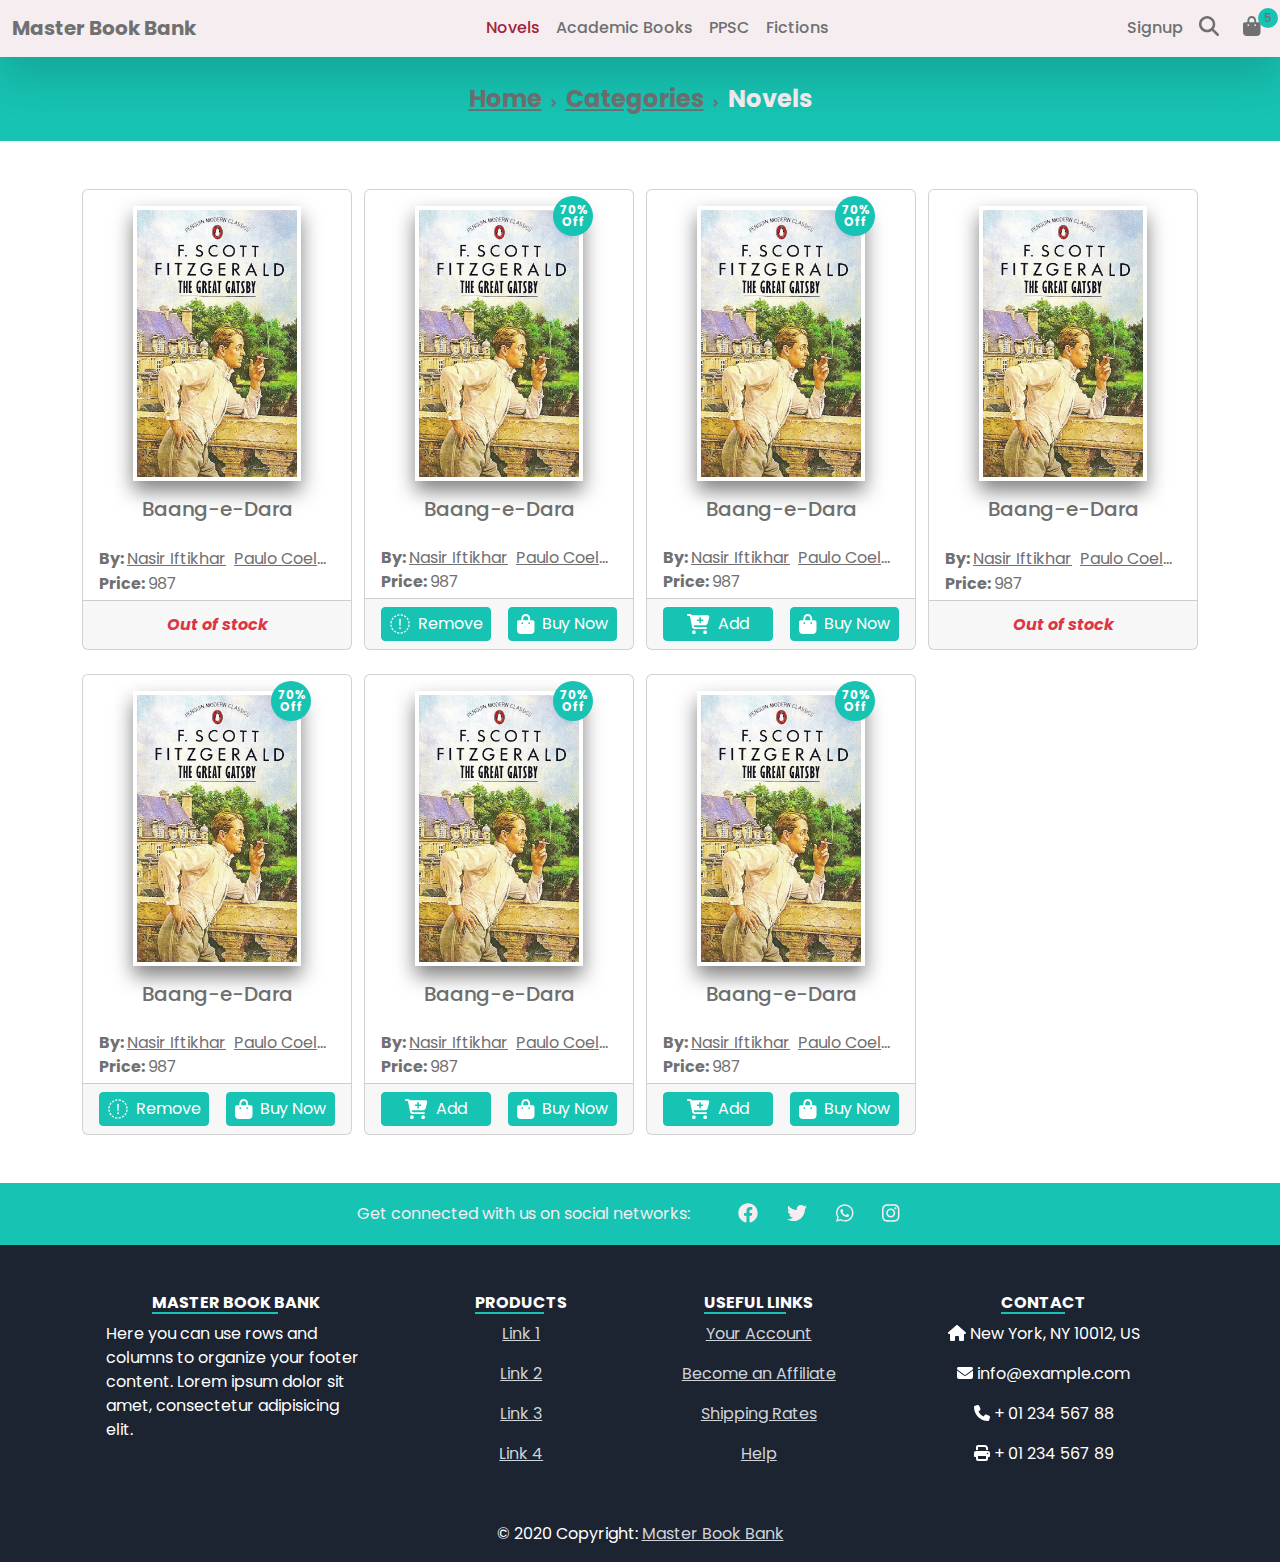
==== listing_products_page.html @ e21f7b75 "added listing products page" ====
<!DOCTYPE html>
<html lang="en">

<head>
    <meta charset="UTF-8">
    <meta http-equiv="X-UA-Compatible" content="IE=edge">
    <meta name="viewport" content="width=device-width, initial-scale=1.0">
    <title>Document</title>
    <link rel="stylesheet" href="./css/bootstrap.min.css" />
    <link rel="stylesheet" href="./css/custom_styles.css" />
    <link rel="stylesheet" href="./css/all.min.css" />
</head>

<body>
    <header class="sticky-top shadow-lg">
        <nav class="navbar navbar-expand-lg navbar-light bg-light" aria-label="Offcanvas navbar large">
            <div class="container-fluid">
                <a class="navbar-brand fw-bold fs-5" href="#">Master Book Bank</a>
                <div class="offcanvas offcanvas-start text-bg-light" tabindex="-1" id="offcanvasNavbar2"
                    aria-labelledby="offcanvasNavbar2Label">
                    <div class="offcanvas-header">
                        <h5 class="offcanvas-title" id="offcanvasNavbar2Label">Menu</h5>
                        <button type="button" class="btn-close btn-close-dark" data-bs-dismiss="offcanvas"
                            aria-label="Close"></button>
                    </div>
                    <div class="offcanvas-body">
                        <ul class="navbar-nav justify-content-center flex-grow-1 pe-3">

                            <li class="nav-item fw-medium">
                                <a class="nav-link active" aria-current="page" href="#">Novels</a>
                            </li>
                            <li class="nav-item fw-medium">
                                <a class="nav-link" href="#">Academic Books</a>
                            </li>
                            <li class="nav-item fw-medium">
                                <a class="nav-link" href="#">PPSC</a>
                            </li>
                            <li class="nav-item fw-medium">
                                <a class="nav-link" href="#">Fictions</a>
                            </li>
                            <div class="d-lg-none d-flex">
                                <li class="nav-item btn btn-sea-green fw-medium link-custom me-3 px-3 py-0">
                                    <a class="nav-link" href="#">Signup</a>
                                </li>
                                <li class="nav-item btn btn-sea-green fw-medium link-custom px-3 py-0">
                                    <a class="nav-link" href="#">Signin</a>
                                </li>
                            </div>
                        </ul>
                    </div>
                </div>
                <div class="d-flex align-items-center list-unstyled">
                    <ul class="navbar-nav flex-row">
                        <li class="nav-item fw-medium">
                            <a class="nav-link d-none d-lg-block" href="#">Signup</a>
                        </li>
                        <li class="nav-item fw-medium">
                            <a href="#searchToggle" class="nav-link" data-bs-toggle="offcanvas" role="button"
                                aria-controls="searchToggle">
                                <i class="fas fa-magnifying-glass fs-5"></i>
                            </a>
                        </li>
                        <li class="nav-item fw-medium ps-2">
                            <a href="#" class="nav-link position-relative">
                                <i class="fas fa-bag-shopping fs-5"></i>
                                <span
                                    class="center position-absolute top-0 start-100 translate-middle-x bg-sea-green rounded-circle"
                                    style="font-size: 12px;min-width: 20px;min-height: 20px;">
                                    <span>5</span>
                                </span>
                            </a>
                        </li>
                    </ul>
                    <button class="navbar-toggler pe-0" type="button" data-bs-toggle="offcanvas"
                        data-bs-target="#offcanvasNavbar2" aria-controls="offcanvasNavbar2"
                        aria-label="Toggle navigation">
                        <span class="navbar-toggler-icon"></span>
                    </button>
                </div>
            </div>
        </nav>
        <div class="offcanvas offcanvas-center bg-transparent w-100 px-2 align-items-center" id="searchToggle">
            <div class="input-group w-100" style="max-width: 500px;">
                <input type="text" class="form-control search-wrap border-gray" style="padding: 0.75rem;"
                    placeholder="Search By Book Title" aria-label="">
                <select name="" id="" class="form-select border-gray" style="max-width: 130px; z-index: 10;">
                    <option value="">Title</option>
                    <option value="">Author</option>
                    <option value="">Category</option>
                    <option value="">Publisher</option>
                </select>
                <div class="btn btn-light center px-3 border-gray border-start-0">
                    <i class="fas fa-magnifying-glass fs-5 text-gray"></i>
                </div>
            </div>
        </div>
    </header>
    <div class="width-100 d-flex center text-bg-sea-green">
        <nav class="py-4"
            style="--bs-breadcrumb-divider: url(&#34;data:image/svg+xml,%3Csvg xmlns='http://www.w3.org/2000/svg' width='8' height='8'%3E%3Cpath d='M2.5 0L1 1.5 3.5 4 1 6.5 2.5 8l4-4-4-4z' fill='%236c757d'/%3E%3C/svg%3E&#34;);"
            aria-label="breadcrumb">
            <ol class="breadcrumb m-0 fs-4">
                <li class="breadcrumb-item"><a href="#"><strong>Home</strong></a></li>
                <li class="breadcrumb-item"><a href="#"><strong>Categories</strong></a></li>
                <li class="breadcrumb-item active" aria-current="page"><strong>Novels</strong></li>
            </ol>
        </nav>
    </div>
    <div class="container py-5 d-flex justify-content-center">
        <div class="d-grid grid-template-columns w-fit" style="row-gap: 1.5rem; column-gap: 0.75rem;">
            <div class="card h-100 pt-3 text-gray" style="width: 270px; min-width: 270px;">
                <div class="d-flex justify-content-center align-items-center">
                    <div class="position-relative">
                        <a class="link-unstyled" href="#">
                            <img src="./images/1682872294840.jpg"
                                class="card-img-top w-auto rounded-0  border border-white border-4 shadow-disperse"
                                style="max-height: 275px; max-width: 210px ;" alt="Book Cover" />
                        </a>
                        <!-- <span
                        class="position-absolute badge rounded-circle bg-sea-green center flex-column fs-normal"
                        style="width: 40px; height: 40px; right: -10px; top: -10px;">
                        <span>70%</span>
                        <span>Off</span>
                    </span> -->
                    </div>
                </div>
                <div class="card-body d-flex flex-column justify-content-between pb-1">
                    <h5 class="card-title text-center" style="height: 45px;">Baang-e-Dara</h5>
                    <p class="card-subtitle text-truncate">
                        <strong>By: </strong>
                        <a href="#" title="Nasir Iftikhar" class="card-subtitle me-1">Nasir Iftikhar</a>
                        <a href="#" title="Paulo Coelho" class="card-subtitle me-1">Paulo Coelho</a>
                        <a href="#" title="Paulo Coelho" class="card-subtitle me-1">Scott Fingrzland</a>
                    </p>
                    <p class="card-text"><strong>Price: </strong>987</p>
                </div>
                <div class="card-footer">
                    <div class="d-flex justify-content-between">
                        <!-- <button type="button"
                        class="btn btn-sea-green btn-sm d-inline-flex justify-content-center align-items-center"
                        style="transition: all 0.2s; width: 110px;">
                        <i class="fa-solid fa-cart-plus fs-5"></i>
                        <span class="ms-2 fs-6">Add</span>
                    </button>
                    <button type="button"
                        class="btn btn-sea-green btn-sm d-inline-flex justify-content-center align-items-center">
                        <i class="fas fa-bag-shopping fs-5"></i>
                        <span class="ms-2 fs-6">Buy Now</span>
                    </button> -->
                        <em class="text-danger text-center w-100 fw-bold py-1">
                            Out of stock
                        </em>
                    </div>
                </div>
            </div>
            <div class="card h-100 pt-3 text-gray" style="width: 270px; min-width: 270px;">
                <div class="d-flex justify-content-center align-items-center">
                    <div class="position-relative">
                        <a class="link-unstyled" href="#">
                            <img src="./images/1682872294840.jpg"
                                class="card-img-top w-auto rounded-0  border border-white border-4 shadow-disperse"
                                style="max-height: 275px; max-width: 210px ;" alt="Book Cover" />
                        </a>
                        <span class="position-absolute badge rounded-circle bg-sea-green center flex-column fs-normal"
                            style="width: 40px; height: 40px; right: -10px; top: -10px;">
                            <span>70%</span>
                            <span>Off</span>
                        </span>
                    </div>
                </div>
                <div class="card-body d-flex flex-column justify-content-between pb-1">
                    <h5 class="card-title text-center" style="height: 45px;">Baang-e-Dara</h5>
                    <p class="card-subtitle text-truncate">
                        <strong>By: </strong>
                        <a href="#" title="Nasir Iftikhar" class="card-subtitle me-1">Nasir Iftikhar</a>
                        <a href="#" title="Paulo Coelho" class="card-subtitle me-1">Paulo Coelho</a>
                        <a href="#" title="Paulo Coelho" class="card-subtitle me-1">Scott Fingrzland</a>
                    </p>
                    <p class="card-text"><strong>Price: </strong>987</p>
                </div>
                <div class="card-footer">
                    <div class="d-flex justify-content-between">
                        <button type="button"
                            class="btn btn-sea-green btn-sm d-inline-flex justify-content-center align-items-center"
                            style="transition: all 0.2s; width: 110px;">
                            <i class="fa-solid fa-cart-minus fs-5"></i>
                            <span class="ms-2 fs-6">Remove</span>
                        </button>
                        <button type="button"
                            class="btn btn-sea-green btn-sm d-inline-flex justify-content-center align-items-center">
                            <i class="fas fa-bag-shopping fs-5"></i>
                            <span class="ms-2 fs-6">Buy Now</span>
                        </button>
                        <!-- <em class="text-danger text-center w-100 fw-bold py-1">
                        Out of stock
                    </em> -->
                    </div>
                </div>
            </div>
            <div class="card h-100 pt-3 text-gray" style="width: 270px; min-width: 270px;">
                <div class="d-flex justify-content-center align-items-center">
                    <div class="position-relative">
                        <a class="link-unstyled" href="#">
                            <img src="./images/1682872294840.jpg"
                                class="card-img-top w-auto rounded-0  border border-white border-4 shadow-disperse"
                                style="max-height: 275px; max-width: 210px ;" alt="Book Cover" />
                        </a>
                        <span class="position-absolute badge rounded-circle bg-sea-green center flex-column fs-normal"
                            style="width: 40px; height: 40px; right: -10px; top: -10px;">
                            <span>70%</span>
                            <span>Off</span>
                        </span>
                    </div>
                </div>
                <div class="card-body d-flex flex-column justify-content-between pb-1">
                    <h5 class="card-title text-center" style="height: 45px;">Baang-e-Dara</h5>
                    <p class="card-subtitle text-truncate">
                        <strong>By: </strong>
                        <a href="#" title="Nasir Iftikhar" class="card-subtitle me-1">Nasir Iftikhar</a>
                        <a href="#" title="Paulo Coelho" class="card-subtitle me-1">Paulo Coelho</a>
                        <a href="#" title="Paulo Coelho" class="card-subtitle me-1">Scott Fingrzland</a>
                    </p>
                    <p class="card-text"><strong>Price: </strong>987</p>
                </div>
                <div class="card-footer">
                    <div class="d-flex justify-content-between">
                        <button type="button"
                            class="btn btn-sea-green btn-sm d-inline-flex justify-content-center align-items-center"
                            style="transition: all 0.2s; width: 110px;">
                            <i class="fa-solid fa-cart-plus fs-5"></i>
                            <span class="ms-2 fs-6">Add</span>
                        </button>
                        <button type="button"
                            class="btn btn-sea-green btn-sm d-inline-flex justify-content-center align-items-center">
                            <i class="fas fa-bag-shopping fs-5"></i>
                            <span class="ms-2 fs-6">Buy Now</span>
                        </button>
                        <!-- <em class="text-danger text-center w-100 fw-bold py-1">
                        Out of stock
                    </em> -->
                    </div>
                </div>
            </div>
            <div class="card h-100 pt-3 text-gray" style="width: 270px; min-width: 270px;">
                <div class="d-flex justify-content-center align-items-center">
                    <div class="position-relative">
                        <a class="link-unstyled" href="#">
                            <img src="./images/1682872294840.jpg"
                                class="card-img-top w-auto rounded-0  border border-white border-4 shadow-disperse"
                                style="max-height: 275px; max-width: 210px ;" alt="Book Cover" />
                        </a>
                        <!-- <span
                        class="position-absolute badge rounded-circle bg-sea-green center flex-column fs-normal"
                        style="width: 40px; height: 40px; right: -10px; top: -10px;">
                        <span>70%</span>
                        <span>Off</span>
                    </span> -->
                    </div>
                </div>
                <div class="card-body d-flex flex-column justify-content-between pb-1">
                    <h5 class="card-title text-center" style="height: 45px;">Baang-e-Dara</h5>
                    <p class="card-subtitle text-truncate">
                        <strong>By: </strong>
                        <a href="#" title="Nasir Iftikhar" class="card-subtitle me-1">Nasir Iftikhar</a>
                        <a href="#" title="Paulo Coelho" class="card-subtitle me-1">Paulo Coelho</a>
                        <a href="#" title="Paulo Coelho" class="card-subtitle me-1">Scott Fingrzland</a>
                    </p>
                    <p class="card-text"><strong>Price: </strong>987</p>
                </div>
                <div class="card-footer">
                    <div class="d-flex justify-content-between">
                        <!-- <button type="button"
                        class="btn btn-sea-green btn-sm d-inline-flex justify-content-center align-items-center"
                        style="transition: all 0.2s; width: 110px;">
                        <i class="fa-solid fa-cart-plus fs-5"></i>
                        <span class="ms-2 fs-6">Add</span>
                    </button>
                    <button type="button"
                        class="btn btn-sea-green btn-sm d-inline-flex justify-content-center align-items-center">
                        <i class="fas fa-bag-shopping fs-5"></i>
                        <span class="ms-2 fs-6">Buy Now</span>
                    </button> -->
                        <em class="text-danger text-center w-100 fw-bold py-1">
                            Out of stock
                        </em>
                    </div>
                </div>
            </div>
            <div class="card h-100 pt-3 text-gray" style="width: 270px; min-width: 270px;">
                <div class="d-flex justify-content-center align-items-center">
                    <div class="position-relative">
                        <a class="link-unstyled" href="#">
                            <img src="./images/1682872294840.jpg"
                                class="card-img-top w-auto rounded-0  border border-white border-4 shadow-disperse"
                                style="max-height: 275px; max-width: 210px ;" alt="Book Cover" />
                        </a>
                        <span class="position-absolute badge rounded-circle bg-sea-green center flex-column fs-normal"
                            style="width: 40px; height: 40px; right: -10px; top: -10px;">
                            <span>70%</span>
                            <span>Off</span>
                        </span>
                    </div>
                </div>
                <div class="card-body d-flex flex-column justify-content-between pb-1">
                    <h5 class="card-title text-center" style="height: 45px;">Baang-e-Dara</h5>
                    <p class="card-subtitle text-truncate">
                        <strong>By: </strong>
                        <a href="#" title="Nasir Iftikhar" class="card-subtitle me-1">Nasir Iftikhar</a>
                        <a href="#" title="Paulo Coelho" class="card-subtitle me-1">Paulo Coelho</a>
                        <a href="#" title="Paulo Coelho" class="card-subtitle me-1">Scott Fingrzland</a>
                    </p>
                    <p class="card-text"><strong>Price: </strong>987</p>
                </div>
                <div class="card-footer">
                    <div class="d-flex justify-content-between">
                        <button type="button"
                            class="btn btn-sea-green btn-sm d-inline-flex justify-content-center align-items-center"
                            style="transition: all 0.2s; width: 110px;">
                            <i class="fa-solid fa-cart-minus fs-5"></i>
                            <span class="ms-2 fs-6">Remove</span>
                        </button>
                        <button type="button"
                            class="btn btn-sea-green btn-sm d-inline-flex justify-content-center align-items-center">
                            <i class="fas fa-bag-shopping fs-5"></i>
                            <span class="ms-2 fs-6">Buy Now</span>
                        </button>
                        <!-- <em class="text-danger text-center w-100 fw-bold py-1">
                        Out of stock
                    </em> -->
                    </div>
                </div>
            </div>
            <div class="card h-100 pt-3 text-gray" style="width: 270px; min-width: 270px;">
                <div class="d-flex justify-content-center align-items-center">
                    <div class="position-relative">
                        <a class="link-unstyled" href="#">
                            <img src="./images/1682872294840.jpg"
                                class="card-img-top w-auto rounded-0  border border-white border-4 shadow-disperse"
                                style="max-height: 275px; max-width: 210px ;" alt="Book Cover" />
                        </a>
                        <span class="position-absolute badge rounded-circle bg-sea-green center flex-column fs-normal"
                            style="width: 40px; height: 40px; right: -10px; top: -10px;">
                            <span>70%</span>
                            <span>Off</span>
                        </span>
                    </div>
                </div>
                <div class="card-body d-flex flex-column justify-content-between pb-1">
                    <h5 class="card-title text-center" style="height: 45px;">Baang-e-Dara</h5>
                    <p class="card-subtitle text-truncate">
                        <strong>By: </strong>
                        <a href="#" title="Nasir Iftikhar" class="card-subtitle me-1">Nasir Iftikhar</a>
                        <a href="#" title="Paulo Coelho" class="card-subtitle me-1">Paulo Coelho</a>
                        <a href="#" title="Paulo Coelho" class="card-subtitle me-1">Scott Fingrzland</a>
                    </p>
                    <p class="card-text"><strong>Price: </strong>987</p>
                </div>
                <div class="card-footer">
                    <div class="d-flex justify-content-between">
                        <button type="button"
                            class="btn btn-sea-green btn-sm d-inline-flex justify-content-center align-items-center"
                            style="transition: all 0.2s; width: 110px;">
                            <i class="fa-solid fa-cart-plus fs-5"></i>
                            <span class="ms-2 fs-6">Add</span>
                        </button>
                        <button type="button"
                            class="btn btn-sea-green btn-sm d-inline-flex justify-content-center align-items-center">
                            <i class="fas fa-bag-shopping fs-5"></i>
                            <span class="ms-2 fs-6">Buy Now</span>
                        </button>
                        <!-- <em class="text-danger text-center w-100 fw-bold py-1">
                        Out of stock
                    </em> -->
                    </div>
                </div>
            </div>
            <div class="card h-100 pt-3 text-gray" style="width: 270px; min-width: 270px;">
                <div class="d-flex justify-content-center align-items-center">
                    <div class="position-relative">
                        <a class="link-unstyled" href="#">
                            <img src="./images/1682872294840.jpg"
                                class="card-img-top w-auto rounded-0  border border-white border-4 shadow-disperse"
                                style="max-height: 275px; max-width: 210px ;" alt="Book Cover" />
                        </a>
                        <span class="position-absolute badge rounded-circle bg-sea-green center flex-column fs-normal"
                            style="width: 40px; height: 40px; right: -10px; top: -10px;">
                            <span>70%</span>
                            <span>Off</span>
                        </span>
                    </div>
                </div>
                <div class="card-body d-flex flex-column justify-content-between pb-1">
                    <h5 class="card-title text-center" style="height: 45px;">Baang-e-Dara</h5>
                    <p class="card-subtitle text-truncate">
                        <strong>By: </strong>
                        <a href="#" title="Nasir Iftikhar" class="card-subtitle me-1">Nasir Iftikhar</a>
                        <a href="#" title="Paulo Coelho" class="card-subtitle me-1">Paulo Coelho</a>
                        <a href="#" title="Paulo Coelho" class="card-subtitle me-1">Scott Fingrzland</a>
                    </p>
                    <p class="card-text"><strong>Price: </strong>987</p>
                </div>
                <div class="card-footer">
                    <div class="d-flex justify-content-between">
                        <button type="button"
                            class="btn btn-sea-green btn-sm d-inline-flex justify-content-center align-items-center"
                            style="transition: all 0.2s; width: 110px;">
                            <i class="fa-solid fa-cart-plus fs-5"></i>
                            <span class="ms-2 fs-6">Add</span>
                        </button>
                        <button type="button"
                            class="btn btn-sea-green btn-sm d-inline-flex justify-content-center align-items-center">
                            <i class="fas fa-bag-shopping fs-5"></i>
                            <span class="ms-2 fs-6">Buy Now</span>
                        </button>
                        <!-- <em class="text-danger text-center w-100 fw-bold py-1">
                        Out of stock
                    </em> -->
                    </div>
                </div>
            </div>
        </div>
    </div>
    <!-- Footer -->
    <footer class="text-center text-lg-start text-white" style="background-color: #1c2331">
        <!-- Section: Social media -->
        <section class="center px-4 py-3 text-bg-sea-green flex-column flex-sm-row">
            <!-- Left -->
            <div class="me-sm-5">
                <span>Get connected with us on social networks:</span>
            </div>
            <!-- Left -->

            <!-- Right -->
            <div class="social-links">
                <a href="#" class="me-4 fs-5 text-decoration-none">
                    <i class="fab fa-facebook"></i>
                </a>
                <a href="#" class="me-4 fs-5 text-decoration-none">
                    <i class="fab fa-twitter"></i>
                </a>
                <a href="#" class="me-4 fs-5 text-decoration-none">
                    <i class="fab fa-whatsapp"></i>
                </a>
                <a href="#" class="me-4 fs-5 text-decoration-none">
                    <i class="fab fa-instagram"></i>
                </a>
            </div>
            <!-- Right -->
        </section>
        <!-- Section: Social media -->

        <!-- Section: Links  -->
        <section class="links">
            <div class="container text-center text-md-start mt-5">
                <!-- Grid row -->
                <div class="row mt-3">
                    <!-- Grid column -->
                    <div class="d-flex flex-column align-items-center col-md-3 col-lg-4 col-xl-3 mx-auto mb-4">
                        <!-- Content -->
                        <h6 class="text-uppercase fw-bold w-fit">Master Book Bank</h6>
                        <!-- <hr class="mb-4 mt-0 d-inline-block mx-auto"
                            style="width: 60px; background-color: #7c4dff; height: 2px" /> -->
                        <p>
                            Here you can use rows and columns to organize your footer
                            content. Lorem ipsum dolor sit amet, consectetur adipisicing
                            elit.
                        </p>
                    </div>
                    <!-- Grid column -->

                    <!-- Grid column -->
                    <div class="d-flex flex-column align-items-center col-md-2 col-lg-2 col-xl-2 mx-auto mb-4">
                        <!-- Links -->
                        <h6 class="text-uppercase fw-bold w-fit">Products</h6>
                        <!-- <hr class="mb-4 mt-0 d-inline-block mx-auto"
                            style="width: 60px; background-color: #7c4dff; height: 2px" /> -->
                        <p>
                            <a href="#">Link 1</a>
                        </p>
                        <p>
                            <a href="#">Link 2</a>
                        </p>
                        <p>
                            <a href="#">Link 3</a>
                        </p>
                        <p>
                            <a href="#">Link 4</a>
                        </p>
                    </div>
                    <!-- Grid column -->

                    <!-- Grid column -->
                    <div class="d-flex flex-column align-items-center col-md-3 col-lg-2 col-xl-2 mx-auto mb-4">
                        <!-- Links -->
                        <h6 class="text-uppercase fw-bold w-fit">Useful links</h6>
                        <p>
                            <a href="#">Your Account</a>
                        </p>
                        <p>
                            <a href="#">Become an Affiliate</a>
                        </p>
                        <p>
                            <a href="#">Shipping Rates</a>
                        </p>
                        <p>
                            <a href="#">Help</a>
                        </p>
                    </div>
                    <!-- Grid column -->

                    <!-- Grid column -->
                    <div class="d-flex flex-column align-items-center col-md-4 col-lg-3 col-xl-3 mx-auto mb-md-0 mb-4">
                        <!-- Links -->
                        <h6 class="text-uppercase fw-bold w-fit">Contact</h6>
                        <p><i class="fas fa-home mr-3"></i> New York, NY 10012, US</p>
                        <p><i class="fas fa-envelope mr-3"></i> info@example.com</p>
                        <p><i class="fas fa-phone mr-3"></i> + 01 234 567 88</p>
                        <p><i class="fas fa-print mr-3"></i> + 01 234 567 89</p>
                    </div>
                    <!-- Grid column -->
                </div>
                <!-- Grid row -->
            </div>
        </section>
        <!-- Section: Links  -->

        <!-- Copyright -->
        <div class="text-center p-3">
            © 2020 Copyright:
            <a href="#">Master Book Bank</a>
        </div>
        <!-- Copyright -->
    </footer>
    <!-- Footer -->
    <script src="./js/bootstrap.bundle.min.js"></script>
    <script src="./js/all.min.js"></script>
</body>

</html>
---- css/custom_styles.css ----
@import url("https://fonts.googleapis.com/css2?family=Poppins:wght@100;200;300;400;500;600;700;800;900&display=swap");

* {
    font-family: "Poppins", sans-serif;
}

/* bootstrap modification */
:root {
    --bs-grid-template-columns: "repeat(4, minmax(0, 1fr))";
}
.fw-medium {
    font-weight: 500 !important;
}
.navbar {
    --bs-navbar-color: #707071;
    --bs-navbar-hover-color: #a4243b;
    --bs-navbar-active-color: #a4243b;
    --bs-navbar-brand-color: #707071;
    --bs-navbar-brand-hover-color: #a4243b;
}
.btn-sea-green {
    --bs-btn-color: #fff;
    --bs-btn-bg: #17c3b2;
    --bs-btn-border-color: #17c3b2;
    --bs-btn-hover-color: #17c3b2;
    --bs-btn-hover-bg: transparent;
    --bs-btn-hover-border-color: #17c3b2;
    --bs-btn-focus-shadow-rgb: 49, 132, 253;
    --bs-btn-active-color: #a4243b;
    --bs-btn-active-bg: transparent;
    --bs-btn-active-border-color: #a4243b;
    --bs-btn-active-shadow: inset 0 3px 5px rgba(0, 0, 0, 0.125);
    --bs-btn-disabled-color: #fff;
    --bs-btn-disabled-bg: #bdbdbd;
    --bs-btn-disabled-border-color: #bdbdbd;
}
.breadcrumb {
    --bs-breadcrumb-item-active-color: var(--bs-light);
}
.text-justify {
    text-align: justify !important;
}
.text-gray {
    --bs-text-opacity: 1;
    color: rgba(var(--bs-gray-rgb), var(--bs-text-opacity)) !important;
}
.text-gray-light {
    --bs-text-opacity: 1;
    color: rgba(var(--bs-gray-light-rgb), var(--bs-text-opacity)) !important;
}
.text-sea-green {
    --bs-text-opacity: 1;
    color: rgba(var(--bs-sea-green-rgb), var(--bs-text-opacity)) !important;
}
.text-bg-sea-green {
    color: var(--bs-light) !important;
    background-color: RGBA(
        var(--bs-sea-green-rgb),
        var(--bs-bg-opacity, 1)
    ) !important;
}
.bg-sea-green {
    --bs-bg-opacity: 1;
    background-color: rgba(
        var(--bs-sea-green-rgb),
        var(--bs-bg-opacity)
    ) !important;
}
.form-control {
    border-color: var(--bs-sea-green);
}
.form-control:focus {
    border-color: #24e5d2;
    box-shadow: 0 0 0 0.25rem rgba(var(--bs-sea-green-rgb), 0.25);
}
.nav-tabs {
    --bs-nav-tabs-link-active-color: #a4243b;
}
.nav-tabs .nav-link {
    border-radius: 0;
    border: none;
    border-bottom: 3px solid transparent;
}
.nav-tabs .nav-link:focus,
.nav-tabs .nav-link:hover {
    border-color: transparent;
}
.nav-tabs .nav-item.show .nav-link,
.nav-tabs .nav-link.active {
    border-bottom-color: var(--bs-amaranth-purple);
}
.w-fit {
    width: fit-content !important;
}
.offcanvas-center {
    top: 20%;
    bottom: initial;
    left: 50%;
    translate: -50% -50%;
    transform: scale(0.98);
    opacity: 0;
}
.offcanvas-center.show:not(.hiding),
.offcanvas-center.showing {
    opacity: 1;
}
.fade {
    transition: all 0.2s linear;
}
.offcanvas.offcanvas-center {
    transition: all 0.2s ease-in-out;
}
.offcanvas-backdrop {
    background-color: #0f172a40;
}
.offcanvas-backdrop.show {
    opacity: 1;
    backdrop-filter: blur(3px);
}
.border-gray {
    --bs-border-opacity: 1;
    border-color: rgba(var(--bs-gray-rgb), var(--bs-border-opacity)) !important;
}
.shadow-disperse {
    transition: 0.2s ease;
    filter: drop-shadow(0px 10px 10px rgba(0,0,0,.5));
}
.shadow-disperse:hover {
    filter: drop-shadow(0px 0px 3px rgba(0,0,0,.6));
}
/* bootstrap modification */

.center {
    display: flex !important;
    justify-content: center !important;
    align-items: center !important;
}

/* Navbar Styling */
header .navbar-toggler {
    border: none;
}
header .navbar-toggler:focus {
    box-shadow: none;
}
header .nav-item.btn a {
    color: var(--bs-light);
}
header .nav-item.btn:hover a {
    color: var(--bs-sea-green);
}
header .nav-item.btn:active a {
    color: var(--bs-amaranth-purple);
}
/* Navbar Styling */

/* Search Bar Styling */
#searchToggle .form-control:focus,
#searchToggle .form-select:focus {
    box-shadow: none;
}
@media (max-width: 375px) {
    #searchToggle .form-select {
        max-width: 42px !important;
        padding-left: 0.25rem;
    }
}
.grid-template-columns {
    --bs-grid-template-columns: repeat(1, minmax(0, 1fr));
    grid-template-columns: var(--bs-grid-template-columns);
}
@media (min-width: 768px) {
    .grid-template-columns {
        --bs-grid-template-columns: repeat(2, minmax(0, 1fr));
    }
}
@media (min-width: 992px) {
    .grid-template-columns {
        --bs-grid-template-columns: repeat(3, minmax(0, 1fr));
    }
}
@media (min-width: 1200px) {
    .grid-template-columns {
        --bs-grid-template-columns: repeat(4, minmax(0, 1fr));
    }
}
/* Search Bar Styling */

/* Single Product Page Styling */
.product-images-container .product-label {
    top: 15px;
    right: 15px;
    min-width: 55px;
    min-height: 55px;
}
.product-image-wrap {
    padding: 0 25%;
}
/* Single Product Page Styling */

/* @media (min-width: 425px) {
    .breadcrumb  {

    }
} */

/* @media (max-width: 576px) {
    .product-summary-wrap p.h5 {
        font-size: 1.05rem;
    }
} */

/* Footer Styling */
footer .social-links a {
    color: var(--bs-light);
}
footer .social-links a:hover {
    color: var(--bs-amaranth-purple);
}
footer h6::after {
    display: block;
    content: "";
    background: var(--bs-sea-green);
    height: 2px;
    width: 75%;
}
footer a {
    color: var(--bs-gray-400);
}
footer a:hover {
    color: var(--bs-sea-green);
}
/* Footer Styling */
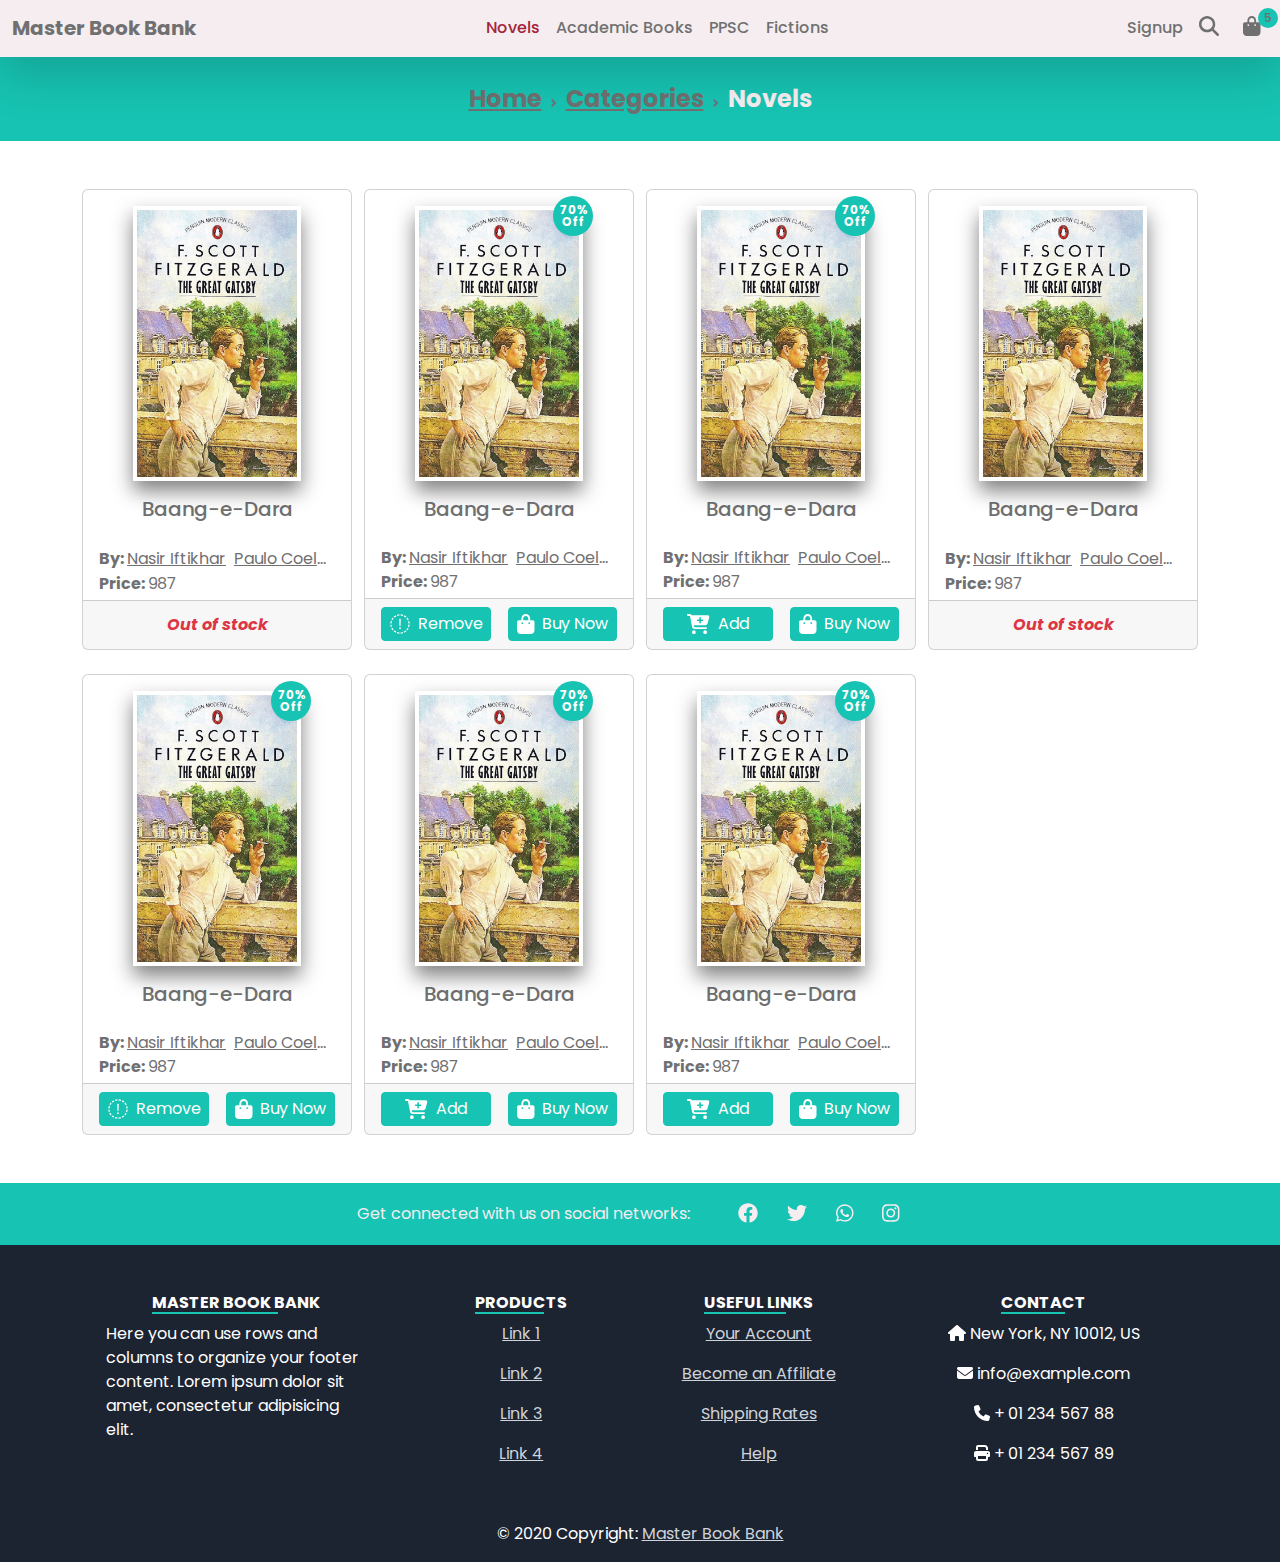
==== commit 4bd41d17: "converted some css to css grid module" ====
--- a/listing_products_page.html
+++ b/listing_products_page.html
@@ -9,6 +9,7 @@
     <link rel="stylesheet" href="./css/bootstrap.min.css" />
     <link rel="stylesheet" href="./css/custom_styles.css" />
     <link rel="stylesheet" href="./css/all.min.css" />
+    <link rel="stylesheet" href="./css/grid.css">
 </head>
 
 <body>
@@ -106,315 +107,274 @@
             </ol>
         </nav>
     </div>
-    <div class="container py-5 d-flex justify-content-center">
-        <div class="d-grid grid-template-columns w-fit" style="row-gap: 1.5rem; column-gap: 0.75rem;">
-            <div class="card h-100 pt-3 text-gray" style="width: 270px; min-width: 270px;">
-                <div class="d-flex justify-content-center align-items-center">
-                    <div class="position-relative">
-                        <a class="link-unstyled" href="#">
-                            <img src="./images/1682872294840.jpg"
-                                class="card-img-top w-auto rounded-0  border border-white border-4 shadow-disperse"
-                                style="max-height: 275px; max-width: 210px ;" alt="Book Cover" />
-                        </a>
-                        <!-- <span
-                        class="position-absolute badge rounded-circle bg-sea-green center flex-column fs-normal"
-                        style="width: 40px; height: 40px; right: -10px; top: -10px;">
-                        <span>70%</span>
-                        <span>Off</span>
-                    </span> -->
-                    </div>
-                </div>
-                <div class="card-body d-flex flex-column justify-content-between pb-1">
-                    <h5 class="card-title text-center" style="height: 45px;">Baang-e-Dara</h5>
-                    <p class="card-subtitle text-truncate">
-                        <strong>By: </strong>
-                        <a href="#" title="Nasir Iftikhar" class="card-subtitle me-1">Nasir Iftikhar</a>
-                        <a href="#" title="Paulo Coelho" class="card-subtitle me-1">Paulo Coelho</a>
-                        <a href="#" title="Paulo Coelho" class="card-subtitle me-1">Scott Fingrzland</a>
-                    </p>
-                    <p class="card-text"><strong>Price: </strong>987</p>
-                </div>
-                <div class="card-footer">
-                    <div class="d-flex justify-content-between">
-                        <!-- <button type="button"
-                        class="btn btn-sea-green btn-sm d-inline-flex justify-content-center align-items-center"
-                        style="transition: all 0.2s; width: 110px;">
-                        <i class="fa-solid fa-cart-plus fs-5"></i>
-                        <span class="ms-2 fs-6">Add</span>
-                    </button>
-                    <button type="button"
-                        class="btn btn-sea-green btn-sm d-inline-flex justify-content-center align-items-center">
-                        <i class="fas fa-bag-shopping fs-5"></i>
-                        <span class="ms-2 fs-6">Buy Now</span>
-                    </button> -->
-                        <em class="text-danger text-center w-100 fw-bold py-1">
-                            Out of stock
-                        </em>
-                    </div>
-                </div>
-            </div>
-            <div class="card h-100 pt-3 text-gray" style="width: 270px; min-width: 270px;">
-                <div class="d-flex justify-content-center align-items-center">
-                    <div class="position-relative">
-                        <a class="link-unstyled" href="#">
-                            <img src="./images/1682872294840.jpg"
-                                class="card-img-top w-auto rounded-0  border border-white border-4 shadow-disperse"
-                                style="max-height: 275px; max-width: 210px ;" alt="Book Cover" />
-                        </a>
-                        <span class="position-absolute badge rounded-circle bg-sea-green center flex-column fs-normal"
-                            style="width: 40px; height: 40px; right: -10px; top: -10px;">
-                            <span>70%</span>
-                            <span>Off</span>
-                        </span>
-                    </div>
-                </div>
-                <div class="card-body d-flex flex-column justify-content-between pb-1">
-                    <h5 class="card-title text-center" style="height: 45px;">Baang-e-Dara</h5>
-                    <p class="card-subtitle text-truncate">
-                        <strong>By: </strong>
-                        <a href="#" title="Nasir Iftikhar" class="card-subtitle me-1">Nasir Iftikhar</a>
-                        <a href="#" title="Paulo Coelho" class="card-subtitle me-1">Paulo Coelho</a>
-                        <a href="#" title="Paulo Coelho" class="card-subtitle me-1">Scott Fingrzland</a>
-                    </p>
-                    <p class="card-text"><strong>Price: </strong>987</p>
-                </div>
-                <div class="card-footer">
-                    <div class="d-flex justify-content-between">
-                        <button type="button"
-                            class="btn btn-sea-green btn-sm d-inline-flex justify-content-center align-items-center"
-                            style="transition: all 0.2s; width: 110px;">
-                            <i class="fa-solid fa-cart-minus fs-5"></i>
-                            <span class="ms-2 fs-6">Remove</span>
-                        </button>
-                        <button type="button"
-                            class="btn btn-sea-green btn-sm d-inline-flex justify-content-center align-items-center">
-                            <i class="fas fa-bag-shopping fs-5"></i>
-                            <span class="ms-2 fs-6">Buy Now</span>
-                        </button>
-                        <!-- <em class="text-danger text-center w-100 fw-bold py-1">
-                        Out of stock
-                    </em> -->
-                    </div>
-                </div>
-            </div>
-            <div class="card h-100 pt-3 text-gray" style="width: 270px; min-width: 270px;">
-                <div class="d-flex justify-content-center align-items-center">
-                    <div class="position-relative">
-                        <a class="link-unstyled" href="#">
-                            <img src="./images/1682872294840.jpg"
-                                class="card-img-top w-auto rounded-0  border border-white border-4 shadow-disperse"
-                                style="max-height: 275px; max-width: 210px ;" alt="Book Cover" />
-                        </a>
-                        <span class="position-absolute badge rounded-circle bg-sea-green center flex-column fs-normal"
-                            style="width: 40px; height: 40px; right: -10px; top: -10px;">
-                            <span>70%</span>
-                            <span>Off</span>
-                        </span>
-                    </div>
-                </div>
-                <div class="card-body d-flex flex-column justify-content-between pb-1">
-                    <h5 class="card-title text-center" style="height: 45px;">Baang-e-Dara</h5>
-                    <p class="card-subtitle text-truncate">
-                        <strong>By: </strong>
-                        <a href="#" title="Nasir Iftikhar" class="card-subtitle me-1">Nasir Iftikhar</a>
-                        <a href="#" title="Paulo Coelho" class="card-subtitle me-1">Paulo Coelho</a>
-                        <a href="#" title="Paulo Coelho" class="card-subtitle me-1">Scott Fingrzland</a>
-                    </p>
-                    <p class="card-text"><strong>Price: </strong>987</p>
-                </div>
-                <div class="card-footer">
-                    <div class="d-flex justify-content-between">
-                        <button type="button"
-                            class="btn btn-sea-green btn-sm d-inline-flex justify-content-center align-items-center"
-                            style="transition: all 0.2s; width: 110px;">
-                            <i class="fa-solid fa-cart-plus fs-5"></i>
-                            <span class="ms-2 fs-6">Add</span>
-                        </button>
-                        <button type="button"
-                            class="btn btn-sea-green btn-sm d-inline-flex justify-content-center align-items-center">
-                            <i class="fas fa-bag-shopping fs-5"></i>
-                            <span class="ms-2 fs-6">Buy Now</span>
-                        </button>
-                        <!-- <em class="text-danger text-center w-100 fw-bold py-1">
-                        Out of stock
-                    </em> -->
-                    </div>
-                </div>
-            </div>
-            <div class="card h-100 pt-3 text-gray" style="width: 270px; min-width: 270px;">
-                <div class="d-flex justify-content-center align-items-center">
-                    <div class="position-relative">
-                        <a class="link-unstyled" href="#">
-                            <img src="./images/1682872294840.jpg"
-                                class="card-img-top w-auto rounded-0  border border-white border-4 shadow-disperse"
-                                style="max-height: 275px; max-width: 210px ;" alt="Book Cover" />
-                        </a>
-                        <!-- <span
-                        class="position-absolute badge rounded-circle bg-sea-green center flex-column fs-normal"
-                        style="width: 40px; height: 40px; right: -10px; top: -10px;">
-                        <span>70%</span>
-                        <span>Off</span>
-                    </span> -->
-                    </div>
-                </div>
-                <div class="card-body d-flex flex-column justify-content-between pb-1">
-                    <h5 class="card-title text-center" style="height: 45px;">Baang-e-Dara</h5>
-                    <p class="card-subtitle text-truncate">
-                        <strong>By: </strong>
-                        <a href="#" title="Nasir Iftikhar" class="card-subtitle me-1">Nasir Iftikhar</a>
-                        <a href="#" title="Paulo Coelho" class="card-subtitle me-1">Paulo Coelho</a>
-                        <a href="#" title="Paulo Coelho" class="card-subtitle me-1">Scott Fingrzland</a>
-                    </p>
-                    <p class="card-text"><strong>Price: </strong>987</p>
-                </div>
-                <div class="card-footer">
-                    <div class="d-flex justify-content-between">
-                        <!-- <button type="button"
-                        class="btn btn-sea-green btn-sm d-inline-flex justify-content-center align-items-center"
-                        style="transition: all 0.2s; width: 110px;">
-                        <i class="fa-solid fa-cart-plus fs-5"></i>
-                        <span class="ms-2 fs-6">Add</span>
-                    </button>
-                    <button type="button"
-                        class="btn btn-sea-green btn-sm d-inline-flex justify-content-center align-items-center">
-                        <i class="fas fa-bag-shopping fs-5"></i>
-                        <span class="ms-2 fs-6">Buy Now</span>
-                    </button> -->
-                        <em class="text-danger text-center w-100 fw-bold py-1">
-                            Out of stock
-                        </em>
-                    </div>
-                </div>
-            </div>
-            <div class="card h-100 pt-3 text-gray" style="width: 270px; min-width: 270px;">
-                <div class="d-flex justify-content-center align-items-center">
-                    <div class="position-relative">
-                        <a class="link-unstyled" href="#">
-                            <img src="./images/1682872294840.jpg"
-                                class="card-img-top w-auto rounded-0  border border-white border-4 shadow-disperse"
-                                style="max-height: 275px; max-width: 210px ;" alt="Book Cover" />
-                        </a>
-                        <span class="position-absolute badge rounded-circle bg-sea-green center flex-column fs-normal"
-                            style="width: 40px; height: 40px; right: -10px; top: -10px;">
-                            <span>70%</span>
-                            <span>Off</span>
-                        </span>
-                    </div>
-                </div>
-                <div class="card-body d-flex flex-column justify-content-between pb-1">
-                    <h5 class="card-title text-center" style="height: 45px;">Baang-e-Dara</h5>
-                    <p class="card-subtitle text-truncate">
-                        <strong>By: </strong>
-                        <a href="#" title="Nasir Iftikhar" class="card-subtitle me-1">Nasir Iftikhar</a>
-                        <a href="#" title="Paulo Coelho" class="card-subtitle me-1">Paulo Coelho</a>
-                        <a href="#" title="Paulo Coelho" class="card-subtitle me-1">Scott Fingrzland</a>
-                    </p>
-                    <p class="card-text"><strong>Price: </strong>987</p>
-                </div>
-                <div class="card-footer">
-                    <div class="d-flex justify-content-between">
-                        <button type="button"
-                            class="btn btn-sea-green btn-sm d-inline-flex justify-content-center align-items-center"
-                            style="transition: all 0.2s; width: 110px;">
-                            <i class="fa-solid fa-cart-minus fs-5"></i>
-                            <span class="ms-2 fs-6">Remove</span>
-                        </button>
-                        <button type="button"
-                            class="btn btn-sea-green btn-sm d-inline-flex justify-content-center align-items-center">
-                            <i class="fas fa-bag-shopping fs-5"></i>
-                            <span class="ms-2 fs-6">Buy Now</span>
-                        </button>
-                        <!-- <em class="text-danger text-center w-100 fw-bold py-1">
-                        Out of stock
-                    </em> -->
-                    </div>
-                </div>
-            </div>
-            <div class="card h-100 pt-3 text-gray" style="width: 270px; min-width: 270px;">
-                <div class="d-flex justify-content-center align-items-center">
-                    <div class="position-relative">
-                        <a class="link-unstyled" href="#">
-                            <img src="./images/1682872294840.jpg"
-                                class="card-img-top w-auto rounded-0  border border-white border-4 shadow-disperse"
-                                style="max-height: 275px; max-width: 210px ;" alt="Book Cover" />
-                        </a>
-                        <span class="position-absolute badge rounded-circle bg-sea-green center flex-column fs-normal"
-                            style="width: 40px; height: 40px; right: -10px; top: -10px;">
-                            <span>70%</span>
-                            <span>Off</span>
-                        </span>
-                    </div>
-                </div>
-                <div class="card-body d-flex flex-column justify-content-between pb-1">
-                    <h5 class="card-title text-center" style="height: 45px;">Baang-e-Dara</h5>
-                    <p class="card-subtitle text-truncate">
-                        <strong>By: </strong>
-                        <a href="#" title="Nasir Iftikhar" class="card-subtitle me-1">Nasir Iftikhar</a>
-                        <a href="#" title="Paulo Coelho" class="card-subtitle me-1">Paulo Coelho</a>
-                        <a href="#" title="Paulo Coelho" class="card-subtitle me-1">Scott Fingrzland</a>
-                    </p>
-                    <p class="card-text"><strong>Price: </strong>987</p>
-                </div>
-                <div class="card-footer">
-                    <div class="d-flex justify-content-between">
-                        <button type="button"
-                            class="btn btn-sea-green btn-sm d-inline-flex justify-content-center align-items-center"
-                            style="transition: all 0.2s; width: 110px;">
-                            <i class="fa-solid fa-cart-plus fs-5"></i>
-                            <span class="ms-2 fs-6">Add</span>
-                        </button>
-                        <button type="button"
-                            class="btn btn-sea-green btn-sm d-inline-flex justify-content-center align-items-center">
-                            <i class="fas fa-bag-shopping fs-5"></i>
-                            <span class="ms-2 fs-6">Buy Now</span>
-                        </button>
-                        <!-- <em class="text-danger text-center w-100 fw-bold py-1">
-                        Out of stock
-                    </em> -->
-                    </div>
-                </div>
-            </div>
-            <div class="card h-100 pt-3 text-gray" style="width: 270px; min-width: 270px;">
-                <div class="d-flex justify-content-center align-items-center">
-                    <div class="position-relative">
-                        <a class="link-unstyled" href="#">
-                            <img src="./images/1682872294840.jpg"
-                                class="card-img-top w-auto rounded-0  border border-white border-4 shadow-disperse"
-                                style="max-height: 275px; max-width: 210px ;" alt="Book Cover" />
-                        </a>
-                        <span class="position-absolute badge rounded-circle bg-sea-green center flex-column fs-normal"
-                            style="width: 40px; height: 40px; right: -10px; top: -10px;">
-                            <span>70%</span>
-                            <span>Off</span>
-                        </span>
-                    </div>
-                </div>
-                <div class="card-body d-flex flex-column justify-content-between pb-1">
-                    <h5 class="card-title text-center" style="height: 45px;">Baang-e-Dara</h5>
-                    <p class="card-subtitle text-truncate">
-                        <strong>By: </strong>
-                        <a href="#" title="Nasir Iftikhar" class="card-subtitle me-1">Nasir Iftikhar</a>
-                        <a href="#" title="Paulo Coelho" class="card-subtitle me-1">Paulo Coelho</a>
-                        <a href="#" title="Paulo Coelho" class="card-subtitle me-1">Scott Fingrzland</a>
-                    </p>
-                    <p class="card-text"><strong>Price: </strong>987</p>
-                </div>
-                <div class="card-footer">
-                    <div class="d-flex justify-content-between">
-                        <button type="button"
-                            class="btn btn-sea-green btn-sm d-inline-flex justify-content-center align-items-center"
-                            style="transition: all 0.2s; width: 110px;">
-                            <i class="fa-solid fa-cart-plus fs-5"></i>
-                            <span class="ms-2 fs-6">Add</span>
-                        </button>
-                        <button type="button"
-                            class="btn btn-sea-green btn-sm d-inline-flex justify-content-center align-items-center">
-                            <i class="fas fa-bag-shopping fs-5"></i>
-                            <span class="ms-2 fs-6">Buy Now</span>
-                        </button>
-                        <!-- <em class="text-danger text-center w-100 fw-bold py-1">
-                        Out of stock
-                    </em> -->
+    <div class="container py-5">
+        <div class="d-flex justify-content-center">
+            <div class="d-grid grid-cols-1 grid-cols-md-2 grid-cols-lg-3 grid-cols-xl-4 w-fit"
+                style="row-gap: 1.5rem; column-gap: 0.75rem;">
+                <div class="card h-100 pt-3 text-gray" style="width: 270px; min-width: 270px;">
+                    <div class="d-flex justify-content-center align-items-center">
+                        <div class="position-relative">
+                            <a class="link-unstyled" href="#">
+                                <img src="./images/1682872294840.jpg"
+                                    class="card-img-top w-auto rounded-0  border border-white border-4 shadow-disperse"
+                                    style="max-height: 275px; max-width: 210px ;" alt="Book Cover" />
+                            </a>
+                        </div>
+                    </div>
+                    <div class="card-body d-flex flex-column justify-content-between pb-1">
+                        <h5 class="card-title text-center" style="height: 45px;">Baang-e-Dara</h5>
+                        <p class="card-subtitle text-truncate">
+                            <strong>By: </strong>
+                            <a href="#" title="Nasir Iftikhar" class="card-subtitle me-1">Nasir Iftikhar</a>
+                            <a href="#" title="Paulo Coelho" class="card-subtitle me-1">Paulo Coelho</a>
+                            <a href="#" title="Paulo Coelho" class="card-subtitle me-1">Scott Fingrzland</a>
+                        </p>
+                        <p class="card-text"><strong>Price: </strong>987</p>
+                    </div>
+                    <div class="card-footer">
+                        <div class="d-flex justify-content-between">
+                            <em class="text-danger text-center w-100 fw-bold py-1">
+                                Out of stock
+                            </em>
+                        </div>
+                    </div>
+                </div>
+                <div class="card h-100 pt-3 text-gray" style="width: 270px; min-width: 270px;">
+                    <div class="d-flex justify-content-center align-items-center">
+                        <div class="position-relative">
+                            <a class="link-unstyled" href="#">
+                                <img src="./images/1682872294840.jpg"
+                                    class="card-img-top w-auto rounded-0  border border-white border-4 shadow-disperse"
+                                    style="max-height: 275px; max-width: 210px ;" alt="Book Cover" />
+                            </a>
+                            <span
+                                class="position-absolute badge rounded-circle bg-sea-green center flex-column fs-normal"
+                                style="width: 40px; height: 40px; right: -10px; top: -10px;">
+                                <span>70%</span>
+                                <span>Off</span>
+                            </span>
+                        </div>
+                    </div>
+                    <div class="card-body d-flex flex-column justify-content-between pb-1">
+                        <h5 class="card-title text-center" style="height: 45px;">Baang-e-Dara</h5>
+                        <p class="card-subtitle text-truncate">
+                            <strong>By: </strong>
+                            <a href="#" title="Nasir Iftikhar" class="card-subtitle me-1">Nasir Iftikhar</a>
+                            <a href="#" title="Paulo Coelho" class="card-subtitle me-1">Paulo Coelho</a>
+                            <a href="#" title="Paulo Coelho" class="card-subtitle me-1">Scott Fingrzland</a>
+                        </p>
+                        <p class="card-text"><strong>Price: </strong>987</p>
+                    </div>
+                    <div class="card-footer">
+                        <div class="d-flex justify-content-between">
+                            <button type="button"
+                                class="btn btn-sea-green btn-sm d-inline-flex justify-content-center align-items-center"
+                                style="transition: all 0.2s; width: 110px;">
+                                <i class="fa-solid fa-cart-minus fs-5"></i>
+                                <span class="ms-2 fs-6">Remove</span>
+                            </button>
+                            <button type="button"
+                                class="btn btn-sea-green btn-sm d-inline-flex justify-content-center align-items-center">
+                                <i class="fas fa-bag-shopping fs-5"></i>
+                                <span class="ms-2 fs-6">Buy Now</span>
+                            </button>
+                        </div>
+                    </div>
+                </div>
+                <div class="card h-100 pt-3 text-gray" style="width: 270px; min-width: 270px;">
+                    <div class="d-flex justify-content-center align-items-center">
+                        <div class="position-relative">
+                            <a class="link-unstyled" href="#">
+                                <img src="./images/1682872294840.jpg"
+                                    class="card-img-top w-auto rounded-0  border border-white border-4 shadow-disperse"
+                                    style="max-height: 275px; max-width: 210px ;" alt="Book Cover" />
+                            </a>
+                            <span
+                                class="position-absolute badge rounded-circle bg-sea-green center flex-column fs-normal"
+                                style="width: 40px; height: 40px; right: -10px; top: -10px;">
+                                <span>70%</span>
+                                <span>Off</span>
+                            </span>
+                        </div>
+                    </div>
+                    <div class="card-body d-flex flex-column justify-content-between pb-1">
+                        <h5 class="card-title text-center" style="height: 45px;">Baang-e-Dara</h5>
+                        <p class="card-subtitle text-truncate">
+                            <strong>By: </strong>
+                            <a href="#" title="Nasir Iftikhar" class="card-subtitle me-1">Nasir Iftikhar</a>
+                            <a href="#" title="Paulo Coelho" class="card-subtitle me-1">Paulo Coelho</a>
+                            <a href="#" title="Paulo Coelho" class="card-subtitle me-1">Scott Fingrzland</a>
+                        </p>
+                        <p class="card-text"><strong>Price: </strong>987</p>
+                    </div>
+                    <div class="card-footer">
+                        <div class="d-flex justify-content-between">
+                            <button type="button"
+                                class="btn btn-sea-green btn-sm d-inline-flex justify-content-center align-items-center"
+                                style="transition: all 0.2s; width: 110px;">
+                                <i class="fa-solid fa-cart-plus fs-5"></i>
+                                <span class="ms-2 fs-6">Add</span>
+                            </button>
+                            <button type="button"
+                                class="btn btn-sea-green btn-sm d-inline-flex justify-content-center align-items-center">
+                                <i class="fas fa-bag-shopping fs-5"></i>
+                                <span class="ms-2 fs-6">Buy Now</span>
+                            </button>
+                        </div>
+                    </div>
+                </div>
+                <div class="card h-100 pt-3 text-gray" style="width: 270px; min-width: 270px;">
+                    <div class="d-flex justify-content-center align-items-center">
+                        <div class="position-relative">
+                            <a class="link-unstyled" href="#">
+                                <img src="./images/1682872294840.jpg"
+                                    class="card-img-top w-auto rounded-0  border border-white border-4 shadow-disperse"
+                                    style="max-height: 275px; max-width: 210px ;" alt="Book Cover" />
+                            </a>
+                        </div>
+                    </div>
+                    <div class="card-body d-flex flex-column justify-content-between pb-1">
+                        <h5 class="card-title text-center" style="height: 45px;">Baang-e-Dara</h5>
+                        <p class="card-subtitle text-truncate">
+                            <strong>By: </strong>
+                            <a href="#" title="Nasir Iftikhar" class="card-subtitle me-1">Nasir Iftikhar</a>
+                            <a href="#" title="Paulo Coelho" class="card-subtitle me-1">Paulo Coelho</a>
+                            <a href="#" title="Paulo Coelho" class="card-subtitle me-1">Scott Fingrzland</a>
+                        </p>
+                        <p class="card-text"><strong>Price: </strong>987</p>
+                    </div>
+                    <div class="card-footer">
+                        <div class="d-flex justify-content-between">
+                            <em class="text-danger text-center w-100 fw-bold py-1">
+                                Out of stock
+                            </em>
+                        </div>
+                    </div>
+                </div>
+                <div class="card h-100 pt-3 text-gray" style="width: 270px; min-width: 270px;">
+                    <div class="d-flex justify-content-center align-items-center">
+                        <div class="position-relative">
+                            <a class="link-unstyled" href="#">
+                                <img src="./images/1682872294840.jpg"
+                                    class="card-img-top w-auto rounded-0  border border-white border-4 shadow-disperse"
+                                    style="max-height: 275px; max-width: 210px ;" alt="Book Cover" />
+                            </a>
+                            <span
+                                class="position-absolute badge rounded-circle bg-sea-green center flex-column fs-normal"
+                                style="width: 40px; height: 40px; right: -10px; top: -10px;">
+                                <span>70%</span>
+                                <span>Off</span>
+                            </span>
+                        </div>
+                    </div>
+                    <div class="card-body d-flex flex-column justify-content-between pb-1">
+                        <h5 class="card-title text-center" style="height: 45px;">Baang-e-Dara</h5>
+                        <p class="card-subtitle text-truncate">
+                            <strong>By: </strong>
+                            <a href="#" title="Nasir Iftikhar" class="card-subtitle me-1">Nasir Iftikhar</a>
+                            <a href="#" title="Paulo Coelho" class="card-subtitle me-1">Paulo Coelho</a>
+                            <a href="#" title="Paulo Coelho" class="card-subtitle me-1">Scott Fingrzland</a>
+                        </p>
+                        <p class="card-text"><strong>Price: </strong>987</p>
+                    </div>
+                    <div class="card-footer">
+                        <div class="d-flex justify-content-between">
+                            <button type="button"
+                                class="btn btn-sea-green btn-sm d-inline-flex justify-content-center align-items-center"
+                                style="transition: all 0.2s; width: 110px;">
+                                <i class="fa-solid fa-cart-minus fs-5"></i>
+                                <span class="ms-2 fs-6">Remove</span>
+                            </button>
+                            <button type="button"
+                                class="btn btn-sea-green btn-sm d-inline-flex justify-content-center align-items-center">
+                                <i class="fas fa-bag-shopping fs-5"></i>
+                                <span class="ms-2 fs-6">Buy Now</span>
+                            </button>
+                        </div>
+                    </div>
+                </div>
+                <div class="card h-100 pt-3 text-gray" style="width: 270px; min-width: 270px;">
+                    <div class="d-flex justify-content-center align-items-center">
+                        <div class="position-relative">
+                            <a class="link-unstyled" href="#">
+                                <img src="./images/1682872294840.jpg"
+                                    class="card-img-top w-auto rounded-0  border border-white border-4 shadow-disperse"
+                                    style="max-height: 275px; max-width: 210px ;" alt="Book Cover" />
+                            </a>
+                            <span
+                                class="position-absolute badge rounded-circle bg-sea-green center flex-column fs-normal"
+                                style="width: 40px; height: 40px; right: -10px; top: -10px;">
+                                <span>70%</span>
+                                <span>Off</span>
+                            </span>
+                        </div>
+                    </div>
+                    <div class="card-body d-flex flex-column justify-content-between pb-1">
+                        <h5 class="card-title text-center" style="height: 45px;">Baang-e-Dara</h5>
+                        <p class="card-subtitle text-truncate">
+                            <strong>By: </strong>
+                            <a href="#" title="Nasir Iftikhar" class="card-subtitle me-1">Nasir Iftikhar</a>
+                            <a href="#" title="Paulo Coelho" class="card-subtitle me-1">Paulo Coelho</a>
+                            <a href="#" title="Paulo Coelho" class="card-subtitle me-1">Scott Fingrzland</a>
+                        </p>
+                        <p class="card-text"><strong>Price: </strong>987</p>
+                    </div>
+                    <div class="card-footer">
+                        <div class="d-flex justify-content-between">
+                            <button type="button"
+                                class="btn btn-sea-green btn-sm d-inline-flex justify-content-center align-items-center"
+                                style="transition: all 0.2s; width: 110px;">
+                                <i class="fa-solid fa-cart-plus fs-5"></i>
+                                <span class="ms-2 fs-6">Add</span>
+                            </button>
+                            <button type="button"
+                                class="btn btn-sea-green btn-sm d-inline-flex justify-content-center align-items-center">
+                                <i class="fas fa-bag-shopping fs-5"></i>
+                                <span class="ms-2 fs-6">Buy Now</span>
+                            </button>
+                        </div>
+                    </div>
+                </div>
+                <div class="card h-100 pt-3 text-gray" style="width: 270px; min-width: 270px;">
+                    <div class="d-flex justify-content-center align-items-center">
+                        <div class="position-relative">
+                            <a class="link-unstyled" href="#">
+                                <img src="./images/1682872294840.jpg"
+                                    class="card-img-top w-auto rounded-0  border border-white border-4 shadow-disperse"
+                                    style="max-height: 275px; max-width: 210px ;" alt="Book Cover" />
+                            </a>
+                            <span
+                                class="position-absolute badge rounded-circle bg-sea-green center flex-column fs-normal"
+                                style="width: 40px; height: 40px; right: -10px; top: -10px;">
+                                <span>70%</span>
+                                <span>Off</span>
+                            </span>
+                        </div>
+                    </div>
+                    <div class="card-body d-flex flex-column justify-content-between pb-1">
+                        <h5 class="card-title text-center" style="height: 45px;">Baang-e-Dara</h5>
+                        <p class="card-subtitle text-truncate">
+                            <strong>By: </strong>
+                            <a href="#" title="Nasir Iftikhar" class="card-subtitle me-1">Nasir Iftikhar</a>
+                            <a href="#" title="Paulo Coelho" class="card-subtitle me-1">Paulo Coelho</a>
+                            <a href="#" title="Paulo Coelho" class="card-subtitle me-1">Scott Fingrzland</a>
+                        </p>
+                        <p class="card-text"><strong>Price: </strong>987</p>
+                    </div>
+                    <div class="card-footer">
+                        <div class="d-flex justify-content-between">
+                            <button type="button"
+                                class="btn btn-sea-green btn-sm d-inline-flex justify-content-center align-items-center"
+                                style="transition: all 0.2s; width: 110px;">
+                                <i class="fa-solid fa-cart-plus fs-5"></i>
+                                <span class="ms-2 fs-6">Add</span>
+                            </button>
+                            <button type="button"
+                                class="btn btn-sea-green btn-sm d-inline-flex justify-content-center align-items-center">
+                                <i class="fas fa-bag-shopping fs-5"></i>
+                                <span class="ms-2 fs-6">Buy Now</span>
+                            </button>
+                        </div>
                     </div>
                 </div>
             </div>
--- a/css/custom_styles.css
+++ b/css/custom_styles.css
@@ -5,9 +5,6 @@
 }
 
 /* bootstrap modification */
-:root {
-    --bs-grid-template-columns: "repeat(4, minmax(0, 1fr))";
-}
 .fw-medium {
     font-weight: 500 !important;
 }
@@ -69,7 +66,8 @@
 .form-control {
     border-color: var(--bs-sea-green);
 }
-.form-control:focus {
+.form-control:focus,
+.form-check-input:focus {
     border-color: #24e5d2;
     box-shadow: 0 0 0 0.25rem rgba(var(--bs-sea-green-rgb), 0.25);
 }
@@ -123,10 +121,21 @@
 }
 .shadow-disperse {
     transition: 0.2s ease;
-    filter: drop-shadow(0px 10px 10px rgba(0,0,0,.5));
+    filter: drop-shadow(0px 10px 10px rgba(0, 0, 0, 0.5));
 }
 .shadow-disperse:hover {
-    filter: drop-shadow(0px 0px 3px rgba(0,0,0,.6));
+    filter: drop-shadow(0px 0px 3px rgba(0, 0, 0, 0.6));
+}
+.divider:after,
+.divider:before {
+    content: "";
+    flex: 1;
+    height: 1px;
+    background: #cccccc;
+}
+.form-check-input:checked {
+    background-color: var(--bs-sea-green);
+    border-color: var(--bs-sea-green);
 }
 /* bootstrap modification */
 
@@ -163,25 +172,6 @@
     #searchToggle .form-select {
         max-width: 42px !important;
         padding-left: 0.25rem;
-    }
-}
-.grid-template-columns {
-    --bs-grid-template-columns: repeat(1, minmax(0, 1fr));
-    grid-template-columns: var(--bs-grid-template-columns);
-}
-@media (min-width: 768px) {
-    .grid-template-columns {
-        --bs-grid-template-columns: repeat(2, minmax(0, 1fr));
-    }
-}
-@media (min-width: 992px) {
-    .grid-template-columns {
-        --bs-grid-template-columns: repeat(3, minmax(0, 1fr));
-    }
-}
-@media (min-width: 1200px) {
-    .grid-template-columns {
-        --bs-grid-template-columns: repeat(4, minmax(0, 1fr));
     }
 }
 /* Search Bar Styling */
--- a/css/grid.css
+++ b/css/grid.css
@@ -0,0 +1,103 @@
+/* :root {
+    --bs-grid-template-columns: "repeat(4, minmax(0, 1fr))";
+} */
+.grid-cols-1 {
+    grid-template-columns: repeat(1, minmax(0, 1fr));
+}
+.grid-cols-2 {
+    grid-template-columns: repeat(2, minmax(0, 1fr));
+}
+.grid-cols-3 {
+    grid-template-columns: repeat(3, minmax(0, 1fr));
+}
+.grid-cols-4 {
+    grid-template-columns: repeat(4, minmax(0, 1fr));
+}
+.grid-cols-5 {
+    grid-template-columns: repeat(5, minmax(0, 1fr));
+}
+@media (min-width: 576px) {
+    .grid-cols-sm-1 {
+        grid-template-columns: repeat(1, minmax(0, 1fr));
+    }
+    .grid-cols-sm-2 {
+        grid-template-columns: repeat(2, minmax(0, 1fr));
+    }
+    .grid-cols-sm-3 {
+        grid-template-columns: repeat(3, minmax(0, 1fr));
+    }
+    .grid-cols-sm-4 {
+        grid-template-columns: repeat(4, minmax(0, 1fr));
+    }
+    .grid-cols-sm-5 {
+        grid-template-columns: repeat(5, minmax(0, 1fr));
+    }
+}
+@media (min-width: 768px) {
+    .grid-cols-md-1 {
+        grid-template-columns: repeat(1, minmax(0, 1fr));
+    }
+    .grid-cols-md-2 {
+        grid-template-columns: repeat(2, minmax(0, 1fr));
+    }
+    .grid-cols-md-3 {
+        grid-template-columns: repeat(3, minmax(0, 1fr));
+    }
+    .grid-cols-md-4 {
+        grid-template-columns: repeat(4, minmax(0, 1fr));
+    }
+    .grid-cols-md-5 {
+        grid-template-columns: repeat(5, minmax(0, 1fr));
+    }
+}
+@media (min-width: 992px) {
+    .grid-cols-lg-1 {
+        grid-template-columns: repeat(1, minmax(0, 1fr));
+    }
+    .grid-cols-lg-2 {
+        grid-template-columns: repeat(2, minmax(0, 1fr));
+    }
+    .grid-cols-lg-3 {
+        grid-template-columns: repeat(3, minmax(0, 1fr));
+    }
+    .grid-cols-lg-4 {
+        grid-template-columns: repeat(4, minmax(0, 1fr));
+    }
+    .grid-cols-lg-5 {
+        grid-template-columns: repeat(5, minmax(0, 1fr));
+    }
+}
+@media (min-width: 1200px) {
+    .grid-cols-xl-1 {
+        grid-template-columns: repeat(1, minmax(0, 1fr));
+    }
+    .grid-cols-xl-2 {
+        grid-template-columns: repeat(2, minmax(0, 1fr));
+    }
+    .grid-cols-xl-3 {
+        grid-template-columns: repeat(3, minmax(0, 1fr));
+    }
+    .grid-cols-xl-4 {
+        grid-template-columns: repeat(4, minmax(0, 1fr));
+    }
+    .grid-cols-xl-5 {
+        grid-template-columns: repeat(5, minmax(0, 1fr));
+    }
+}
+@media (min-width: 1400px) {
+    .grid-cols-xxl-1 {
+        grid-template-columns: repeat(1, minmax(0, 1fr));
+    }
+    .grid-cols-xxl-2 {
+        grid-template-columns: repeat(2, minmax(0, 1fr));
+    }
+    .grid-cols-xxl-3 {
+        grid-template-columns: repeat(3, minmax(0, 1fr));
+    }
+    .grid-cols-xxl-4 {
+        grid-template-columns: repeat(4, minmax(0, 1fr));
+    }
+    .grid-cols-xxl-5 {
+        grid-template-columns: repeat(5, minmax(0, 1fr));
+    }
+}
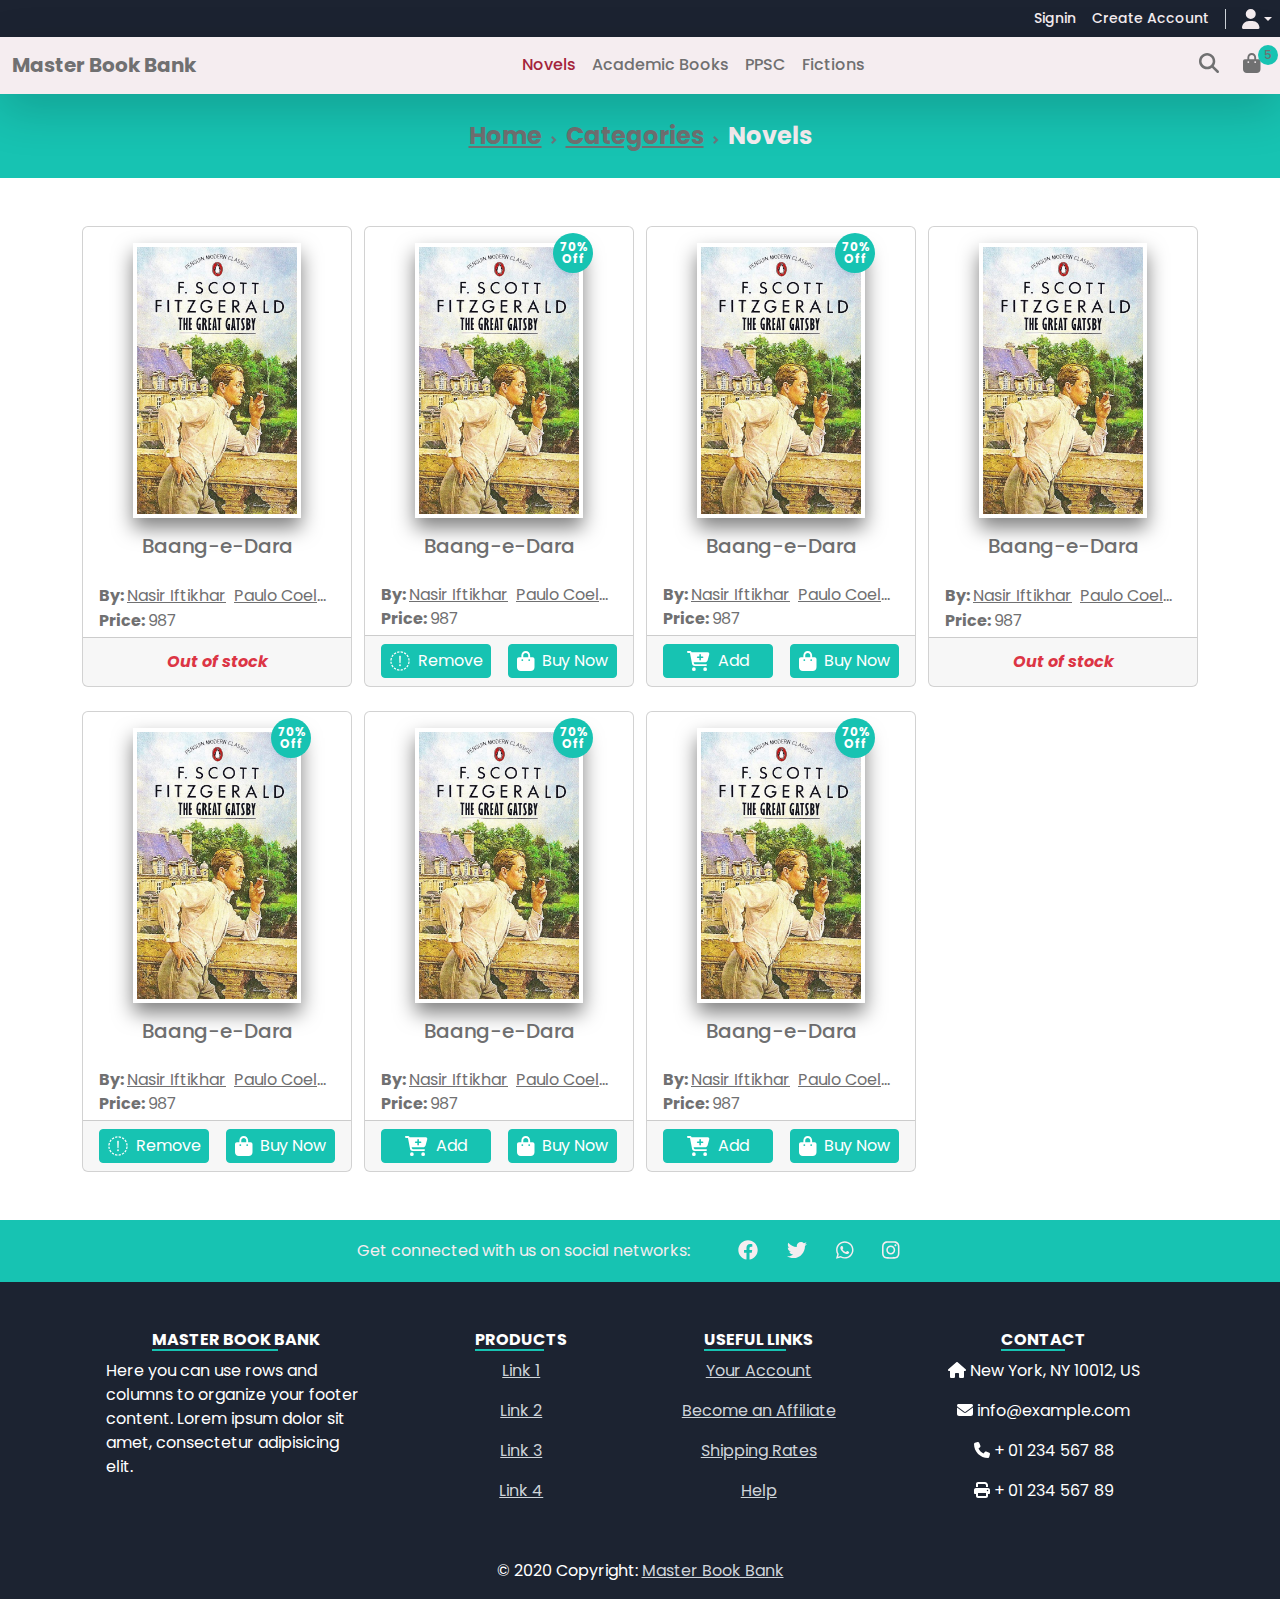
==== commit dd114cf1: "navbar improvement" ====
--- a/listing_products_page.html
+++ b/listing_products_page.html
@@ -13,6 +13,35 @@
 </head>
 
 <body>
+    <div class="navbar-top" style="background-color: #1c2331;">
+        <ul class="navbar-nav text-light flex-row align-items-center justify-content-end px-2">
+            <li class="nav-item fw-medium me-3 fs-7">
+                <a class="nav-link" href="#">Signin</a>
+            </li>
+            <li class="nav-item fw-medium fs-7">
+                <a class="nav-link" href="#">Create Account</a>
+            </li>
+            <span class="mx-3" style="width: 1px; height: 1.25rem; background-color: var(--bs-gray-400);"></span>
+            <li class="nav-item dropdown position-relative" title="Account Options">
+                <a class="nav-link dropdown-toggle d-flex align-items-center" href="#" id="navbarDropdownMenuLink"
+                    role="button" data-bs-toggle="dropdown" aria-expanded="false">
+                    <i class="fa-solid fa-user fs-5"></i>
+                </a>
+                <ul class="dropdown-menu dropdown-menu-end position-absolute" style="z-index: 2000;"
+                    aria-labelledby="navbarDropdownMenuLink">
+                    <li>
+                        <a class="dropdown-item" href="#">My profile</a>
+                    </li>
+                    <li>
+                        <a class="dropdown-item" href="#">Settings</a>
+                    </li>
+                    <li>
+                        <a class="dropdown-item" href="#">Logout</a>
+                    </li>
+                </ul>
+            </li>
+        </ul>
+    </div>
     <header class="sticky-top shadow-lg">
         <nav class="navbar navbar-expand-lg navbar-light bg-light" aria-label="Offcanvas navbar large">
             <div class="container-fluid">
@@ -53,9 +82,6 @@
                 <div class="d-flex align-items-center list-unstyled">
                     <ul class="navbar-nav flex-row">
                         <li class="nav-item fw-medium">
-                            <a class="nav-link d-none d-lg-block" href="#">Signup</a>
-                        </li>
-                        <li class="nav-item fw-medium">
                             <a href="#searchToggle" class="nav-link" data-bs-toggle="offcanvas" role="button"
                                 aria-controls="searchToggle">
                                 <i class="fas fa-magnifying-glass fs-5"></i>
--- a/css/custom_styles.css
+++ b/css/custom_styles.css
@@ -137,6 +137,14 @@
     background-color: var(--bs-sea-green);
     border-color: var(--bs-sea-green);
 }
+.dropdown-menu,
+.dropdown-menu {
+    --bs-dropdown-link-active-color: var(--bs-light);
+    --bs-dropdown-link-active-bg: var(--bs-sea-green);
+}
+.fs-7 {
+    font-size: 0.875rem !important;
+}
 /* bootstrap modification */
 
 .center {
@@ -188,6 +196,23 @@
 }
 /* Single Product Page Styling */
 
+/* Filters Section Styling */
+.filterItems a:hover,
+.filterItems .btn-link:hover {
+    color: var(--bs-sea-green);
+    cursor: pointer;
+}
+.filterItems a:active,
+.filterItems .btn-link:active {
+    color: var(--bs-amaranth-purple);
+}
+@media (min-width: 992px) {
+    #filters {
+        width: 250px;
+    }
+}
+/* Filters Section Styling */
+
 /* @media (min-width: 425px) {
     .breadcrumb  {
 
